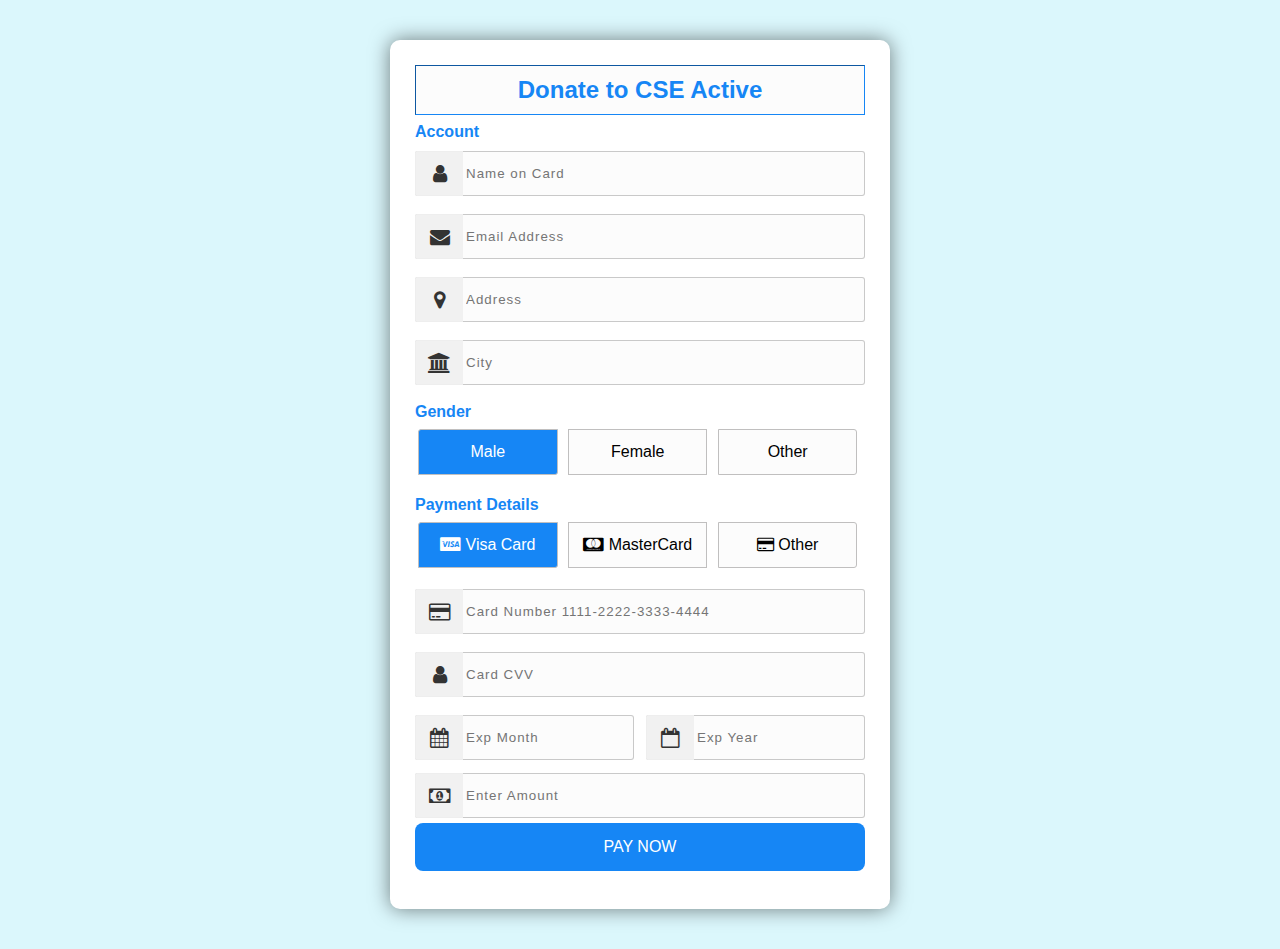
==== donate.html @ f6f5b9cc "Initial Commit" ====
<!DOCTYPE html>
<html lang="en">

<head>
    <meta charset="UTF-8">
    <meta http-equiv="X-UA-Compatible" content="IE=edge">
    <meta name="viewport" content="width=device-width, initial-scale=1.0">
    <title>CSE Active | Donate</title>
    <link rel="stylesheet" href="styles/style2.css">
    <link rel="stylesheet" href="http://maxcdn.bootstrapcdn.com/font-awesome/4.2.0/css/font-awesome.min.css">
</head>

<body>
    <div class="wrapper">
        <h2>Donate to CSE Active</h2>
        <form action="" method="post">
            <!--Account Information Start-->
            <h4>Account</h4>
            <div class="input_group">
                <!-- <div class="input_box">
                    <input type="text" placeholder="Full Name" required class="name">
                    <i class="fa fa-user icon"></i>
                </div> -->
                <div class="input_box">
                    <input type="text" placeholder="Name on Card" required class="name">
                    <i class="fa fa-user icon"></i>
                </div>
            </div>
            <div class="input_group">
                <div class="input_box">
                    <input type="email" placeholder="Email Address" required class="name">
                    <i class="fa fa-envelope icon"></i>
                </div>
            </div>
            <div class="input_group">
                <div class="input_box">
                    <input type="text" placeholder="Address" required class="name">
                    <i class="fa fa-map-marker icon" aria-hidden="true"></i>
                </div>
            </div>
            <div class="input_group">
                <div class="input_box">
                    <input type="text" placeholder="City" required class="name">
                    <i class="fa fa-institution icon"></i>
                </div>
            </div>
            <!--Account Information End-->


            <!--DOB & Gender Start-->
            <div class="input_group">
                <!-- <div class="input_box">
                    <h4>Date Of Birth</h4>
                    <input type="text" placeholder="DD" required class="dob">
                    <input type="text" placeholder="MM" required class="dob">
                    <input type="text" placeholder="YYYY" required class="dob">
                </div> -->
                <div class="input_box">
                    <h4>Gender</h4>
                    <input type="radio" name="gender" class="radio" id="b1" checked>
                    <label for="b1">Male</label>
                    <input type="radio" name="gender" class="radio" id="b2">
                    <label for="b2">Female</label>
                    <input type="radio" name="gender" class="radio" id="b3">
                    <label for="b3">Other</label>
                </div>
            </div>
            <!--DOB & Gender End-->


            <!--Payment Details Start-->
            <div class="input_group">
                <div class="input_box">
                    <h4>Payment Details</h4>
                    <input type="radio" name="pay" class="radio" id="bc1" checked>
                    <label for="bc1"><span>
                            <i class="fa fa-cc-visa"></i> Visa Card</span></label>
                    <input type="radio" name="pay" class="radio" id="bc2">
                    <label for="bc2"><span>
                            <i class="fa fa-cc-mastercard"></i> MasterCard</span></label>
                            <input type="radio" name="pay" class="radio" id="bc3">
                    <label for="bc3"><span>
                            <i class="fa fa-credit-card"></i> Other</span></label>
                </div>
            </div>
            <div class="input_group">
                <div class="input_box">
                    <input type="tel" name="" class="name" placeholder="Card Number 1111-2222-3333-4444" required>
                    <i class="fa fa-credit-card icon"></i>
                </div>
            </div>
            <div class="input_group">
                <div class="input_box">
                    <input type="tel" name="" class="name" placeholder="Card CVV" required>
                    <i class="fa fa-user icon"></i>
                </div>
            </div>
            <div class="input_group">
                <div class="input_box">
                    <div class="input_box">
                        <input type="number" placeholder="Exp Month" required class="name">
                        <i class="fa fa-calendar icon" aria-hidden="true"></i>
                    </div>
                </div>
                <div class="input_box">
                    <input type="number" placeholder="Exp Year" required class="name">
                    <i class="fa fa-calendar-o icon" aria-hidden="true"></i>
                </div>
            </div>
            <div class="input_box">
                <input type="number" placeholder="Enter Amount" required class="name">
                <i class="fa fa-money icon" aria-hidden="true"></i>
            </div>
            <!--Payment Details End-->

            <div class="input_group">
                <div class="input_box">
                    <button type="submit">PAY NOW</button>
                </div>
            </div>

        </form>
    </div>

</body>

</html>
---- styles/style2.css ----
* {
    margin: 0;
    padding: 0;
    box-sizing: border-box;
}

body {
    background-color: rgba(212, 246, 252, 0.836);
    font-family: Arial, Helvetica, sans-serif;
}

.wrapper {
    background-color: #fff;
    width: 500px;
    padding: 25px;
    margin: 40px auto 40px;
    box-shadow: 0px 0px 20px rgba(0, 0, 0, 0.5);
    border-radius: 10px;
}

.wrapper h2 {
    background-color: #fcfcfc;
    color: #1686f5;
    font-size: 24px;
    padding: 10px;
    margin-bottom: 8px;
    text-align: center;
    border: 1px inset #1686f5;
}

.wrapper h4 {
    padding-bottom: 5px;
    color: #1686f5;
}

.input_group {
    margin-bottom: 8px;
    width: 100%;
    position: relative;
    display: flex;
    flex-direction: row;
    padding: 5px 0;
}

.input_box {
    width: 100%;
    margin-right: 12px;
    position: relative;
}

.input_box:last-child {
    margin-right: 0;
}

.input_box .name {
    padding: 14px 10px 14px 50px;
    width: 100%;
    background-color: #fcfcfc;
    border: 1px solid #0003;
    outline: none;
    letter-spacing: 1px;
    transition: 0.3s;
    border-radius: 3px;
    color: #333;
}

.input_box .name:focus, .dob:focus {
    -webkit-box-shadow: 0 0 2px 1px #1686f5;
    -moz-box-shadow: 0 0 2px 1px #1686f5;
    box-shadow: 0 0 2px 1px #1686f5;
    border: 1px solid #1686f5;
}

.input_box .icon {
    width: 48px;
    display: flex;
    justify-content: center;
    align-items: center;
    position: absolute;
    top: 0px;
    left: 0px;
    bottom: 0px;
    color: #333;
    background-color: #f1f1f1;
    border-radius: 2px 0 0 2px;
    transition: 0.3s;
    font-size: 20px;
    pointer-events: none;
    border: 1px solid #00000003;
    border-right: none;
}

.name:focus+.icon {
    background-color: #1686f5;
    color: #fff;
    border-right: 1px solid #1686f5;
    border: none;
    transition: 1s;
}

.dob {
    width: 30%;
    padding: 14px;
    text-align: center;
    background-color: #fcfcfc;
    transition: 0.3s;
    outline: none;
    border: 1px solid #c0bfbf;
    border-radius: 3px;
}

.radio {
    display: none;
}

.input_box label {
    width: 31%;
    padding: 13px;
    margin: 3px;
    background-color: #fcfcfc;
    display: inline-block;
    /* float:left; */
    text-align: center;
    border: 1px solid #c0bfbf;
}

.input_box label:first-of-type {
    border-top-left-radius: 3px;
    border-bottom-right-radius: 3px;
    /* border-right: none; */
}

.input_box label:last-of-type {
    border-top-right-radius: 3px;
    border-bottom-right-radius: 3px;
}

.radio:checked+label {
    background-color: #1686f5;
    color: #fff;
    transition: 0.5s;
}

.input_box button {
    width: 100%;
    background-color: #1686f5;
    border: none;
    color: #fff;
    padding: 15px;
    border-right: 4px;
    font-size: 16px;
    transition: all 0.3s ease;
    border-radius: 8px;
}

.input_box button:hover {
    cursor: pointer;
    background-color: #005C99;
}
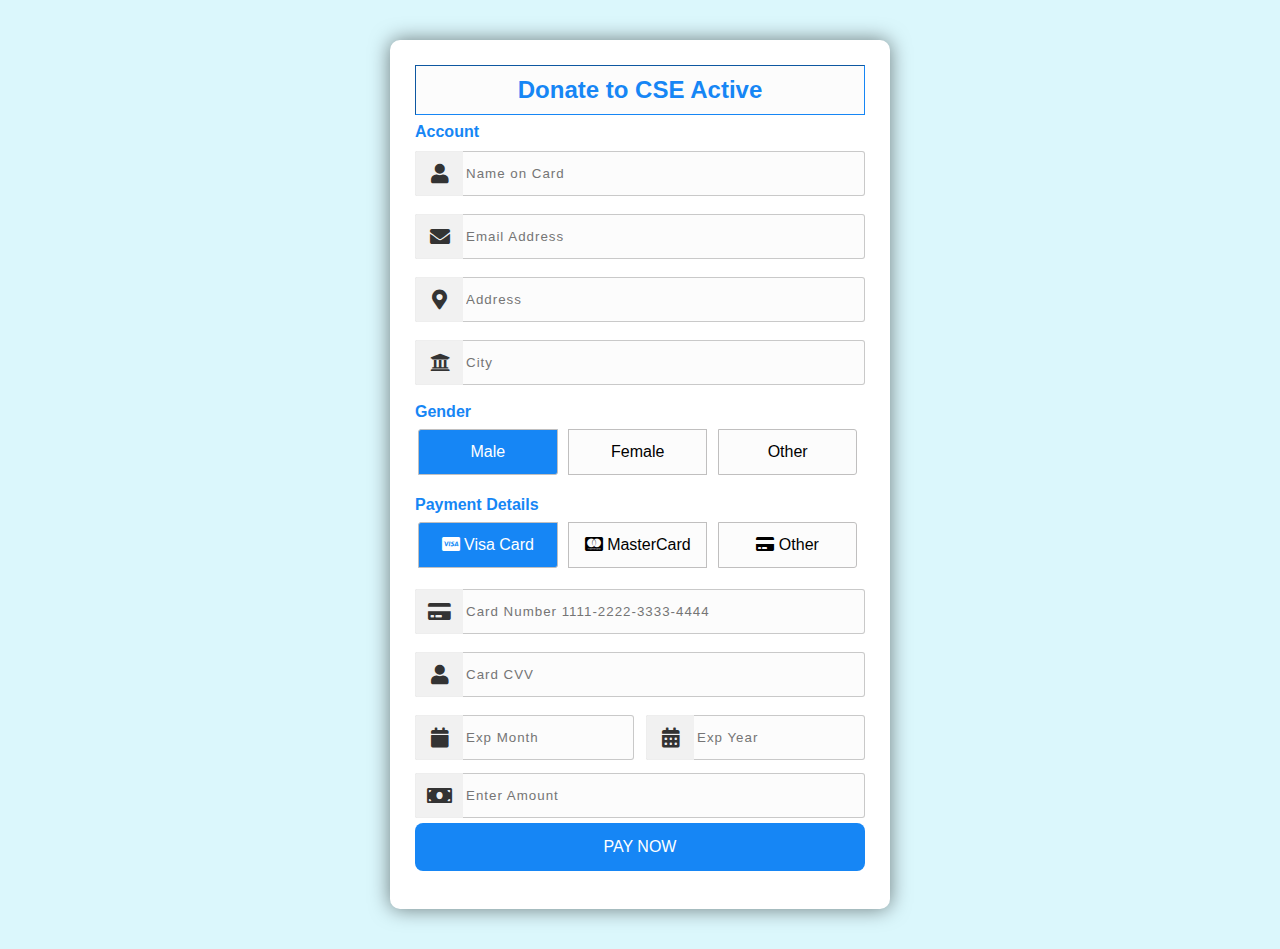
==== commit f6119529: "changed font awesome version" ====
--- a/donate.html
+++ b/donate.html
@@ -8,6 +8,7 @@
     <title>CSE Active | Donate</title>
     <link rel="stylesheet" href="styles/style2.css">
     <link rel="stylesheet" href="http://maxcdn.bootstrapcdn.com/font-awesome/4.2.0/css/font-awesome.min.css">
+    <link rel="stylesheet" href="https://cdnjs.cloudflare.com/ajax/libs/font-awesome/5.15.3/css/all.min.css"/>
 </head>
 
 <body>
@@ -35,7 +36,7 @@
             <div class="input_group">
                 <div class="input_box">
                     <input type="text" placeholder="Address" required class="name">
-                    <i class="fa fa-map-marker icon" aria-hidden="true"></i>
+                    <i class="fas fa-map-marker-alt icon" aria-hidden="true"></i>
                 </div>
             </div>
             <div class="input_group">
@@ -74,10 +75,10 @@
                     <h4>Payment Details</h4>
                     <input type="radio" name="pay" class="radio" id="bc1" checked>
                     <label for="bc1"><span>
-                            <i class="fa fa-cc-visa"></i> Visa Card</span></label>
+                            <i class="fab fa-cc-visa"></i> Visa Card</span></label>
                     <input type="radio" name="pay" class="radio" id="bc2">
                     <label for="bc2"><span>
-                            <i class="fa fa-cc-mastercard"></i> MasterCard</span></label>
+                            <i class="fab fa-cc-mastercard"></i> MasterCard</span></label>
                             <input type="radio" name="pay" class="radio" id="bc3">
                     <label for="bc3"><span>
                             <i class="fa fa-credit-card"></i> Other</span></label>
@@ -104,7 +105,7 @@
                 </div>
                 <div class="input_box">
                     <input type="number" placeholder="Exp Year" required class="name">
-                    <i class="fa fa-calendar-o icon" aria-hidden="true"></i>
+                    <i class="fa fa-calendar-alt icon" aria-hidden="true"></i>
                 </div>
             </div>
             <div class="input_box">
